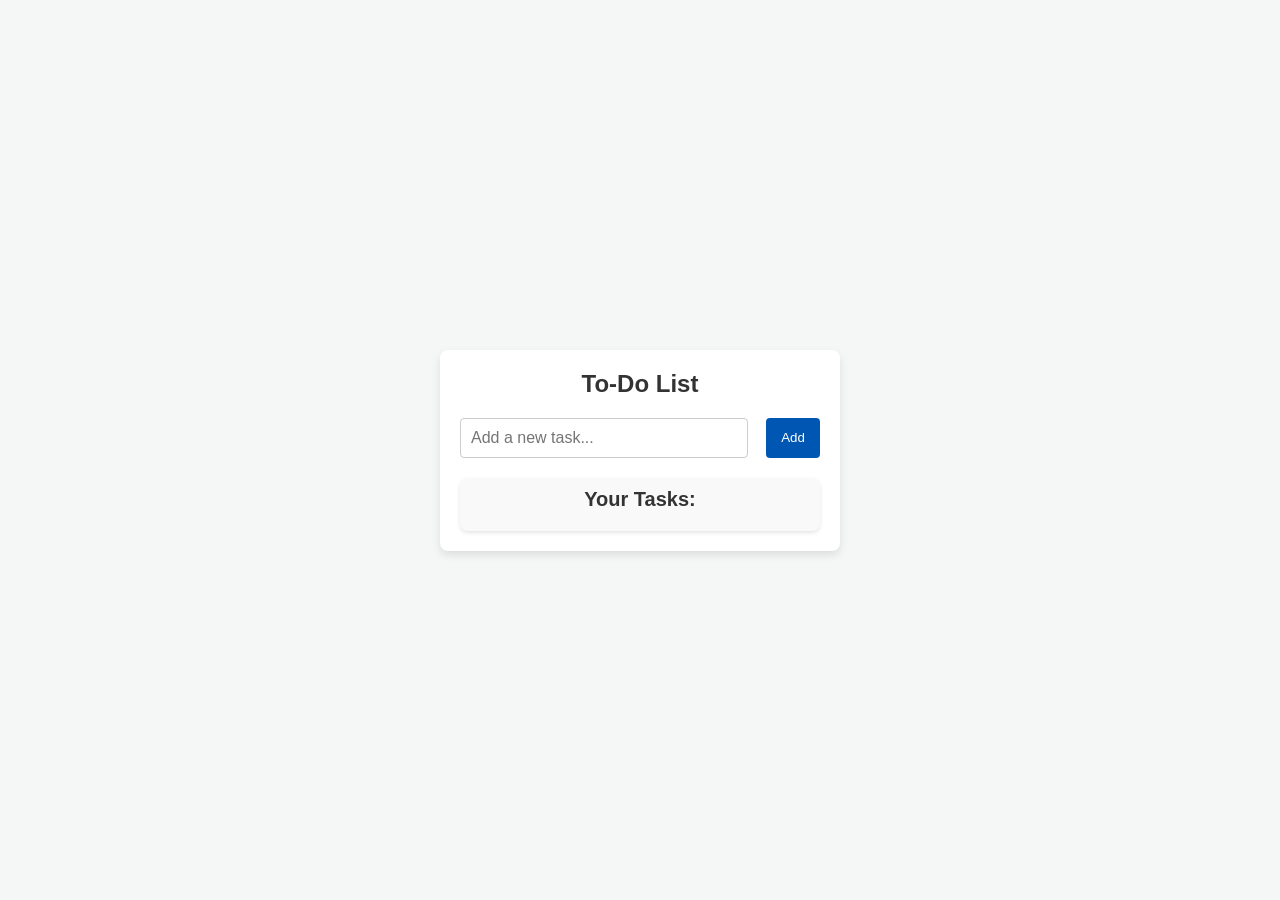
==== src/index.html @ a1d2c984 "Organised folder directory" ====
<!DOCTYPE html>
<html lang="en">
<head>
  <meta charset="UTF-8">
  <meta name="viewport" content="width=device-width, initial-scale=1.0">
  <title>To-Do List</title>
  <link rel="stylesheet" href="style.css">
</head>
<body>
  <div class="container">
    <h1 class="title">To-Do List</h1>
    <div class="todo-form">
      <input type="text" id="todoInput" placeholder="Add a new task..." />
      <button id="addButton">Add</button>
    </div>

    <!-- Box to display all tasks -->
    <div class="task-box">
      <h2>Your Tasks:</h2>
      <ul id="todoList" class="todo-list"></ul>
    </div>
  </div>

  <!-- Error message -->
  <div id="toast" class="toast">Please enter a valid task!</div>

  <script src="script.js"></script>
</body>
</html>
---- src/style.css ----
/* Global Styles */
* {
    margin: 0;
    padding: 0;
    box-sizing: border-box;
  }
  
  body {
    font-family: 'Arial', sans-serif;
    background-color: #f4f7f6;
    display: flex;
    justify-content: center;
    align-items: center;
    min-height: 100vh;
  }
  
  .container {
    background-color: white;
    width: 400px;
    padding: 20px;
    border-radius: 8px;
    box-shadow: 0 4px 8px rgba(0, 0, 0, 0.1);
    text-align: center;
  }
  
  .title {
    color: #333;
    font-size: 24px;
    margin-bottom: 20px;
  }
  
  /* To-Do Input Form */
  .todo-form {
    display: flex;
    justify-content: space-between;
    margin-bottom: 20px;
  }
  
  .todo-form input {
    width: 80%;
    padding: 10px;
    border: 1px solid #ccc;
    border-radius: 4px;
    font-size: 16px;
    outline: none;
  }
  
  .todo-form input:focus {
    border-color: #0056b3;
  }
  
  .todo-form button {
    width: 15%;
    background-color: #0056b3;
    color: white;
    padding: 10px;
    border: none;
    border-radius: 4px;
    cursor: pointer;
    transition: background-color 0.3s;
  }
  
  .todo-form button:hover {
    background-color: #003f7d;
  }
  
  /* Task Box */
  .task-box {
    margin-top: 20px;
    padding: 10px;
    background-color: #f9f9f9;
    border-radius: 8px;
    box-shadow: 0 2px 4px rgba(0, 0, 0, 0.1);
    overflow-y: auto;  /* Enable scroll if tasks exceed box size */
    max-height: 300px; /* Set a max height for the task box */
  }
  
  .task-box h2 {
    font-size: 20px;
    color: #333;
    margin-bottom: 10px;
  }
  
  /* To-Do List */
  .todo-list {
    list-style-type: none;
    padding: 0;
    margin-top: 10px;
  }
  
  .todo-list li {
    background-color: #f9f9f9;
    padding: 12px;
    margin-bottom: 10px;
    border-radius: 8px;
    display: flex;
    justify-content: space-between;
    align-items: center;
    box-shadow: 0 2px 4px rgba(0, 0, 0, 0.1);
  }
  
  .todo-list li.done {
    text-decoration: line-through;
    background-color: #e0e0e0;
  }
  
  .todo-list li button {
    background-color: #ff4d4d;
    color: white;
    border: none;
    padding: 5px 10px;
    border-radius: 4px;
    cursor: pointer;
    transition: background-color 0.3s;
  }
  
  .todo-list li button:hover {
    background-color: #ff1a1a;
  }
  

  /* Toast */
  .toast {
    visibility: hidden;
    min-width: 250px;
    margin-left: -125px;
    background-color: #333;
    color: white;
    text-align: center;
    border-radius: 2px;
    padding: 16px;
    position: fixed;
    z-index: 1;
    left: 50%;
    bottom: 30px;
    font-size: 17px;
  }
  
  .toast.show {
    visibility: visible;
    animation: fadein 0.5s, fadeout 0.5s 2.5s;
  }
  
  @keyframes fadein {
    from {bottom: 0; opacity: 0;}
    to {bottom: 30px; opacity: 1;}
  }
  
  @keyframes fadeout {
    from {opacity: 1;}
    to {opacity: 0;}
  }
  

  /* Button Styling */
.btn-styling {
    margin-bottom: 20px;
    background-color: #4CAF50; /* Green background */
    color: white; /* White text */
    border: none; /* Remove border */
    border-radius: 8px; /* Rounded corners */
    padding: 10px 20px; /* Padding for nice size */
    font-size: 16px; /* Font size for readability */
    cursor: pointer; /* Pointer cursor on hover */
    transition: background-color 0.3s ease, transform 0.2s ease; /* Smooth transition */
}

/* Hover effect */
.btn-styling:hover {
    background-color: #45a049; /* Slightly darker green */
    transform: scale(1.05); /* Slightly increase size */
}

/* Focus effect */
.btn-styling:focus {
    outline: none; /* Remove outline */
    box-shadow: 0 0 5px rgba(72, 209, 204, 0.8); /* Add a subtle glowing effect */
}

/* Active effect when the button is pressed */
.btn-styling:active {
    background-color: #388e3c; /* Even darker green */
    transform: scale(0.98); /* Slightly shrink the button */
}
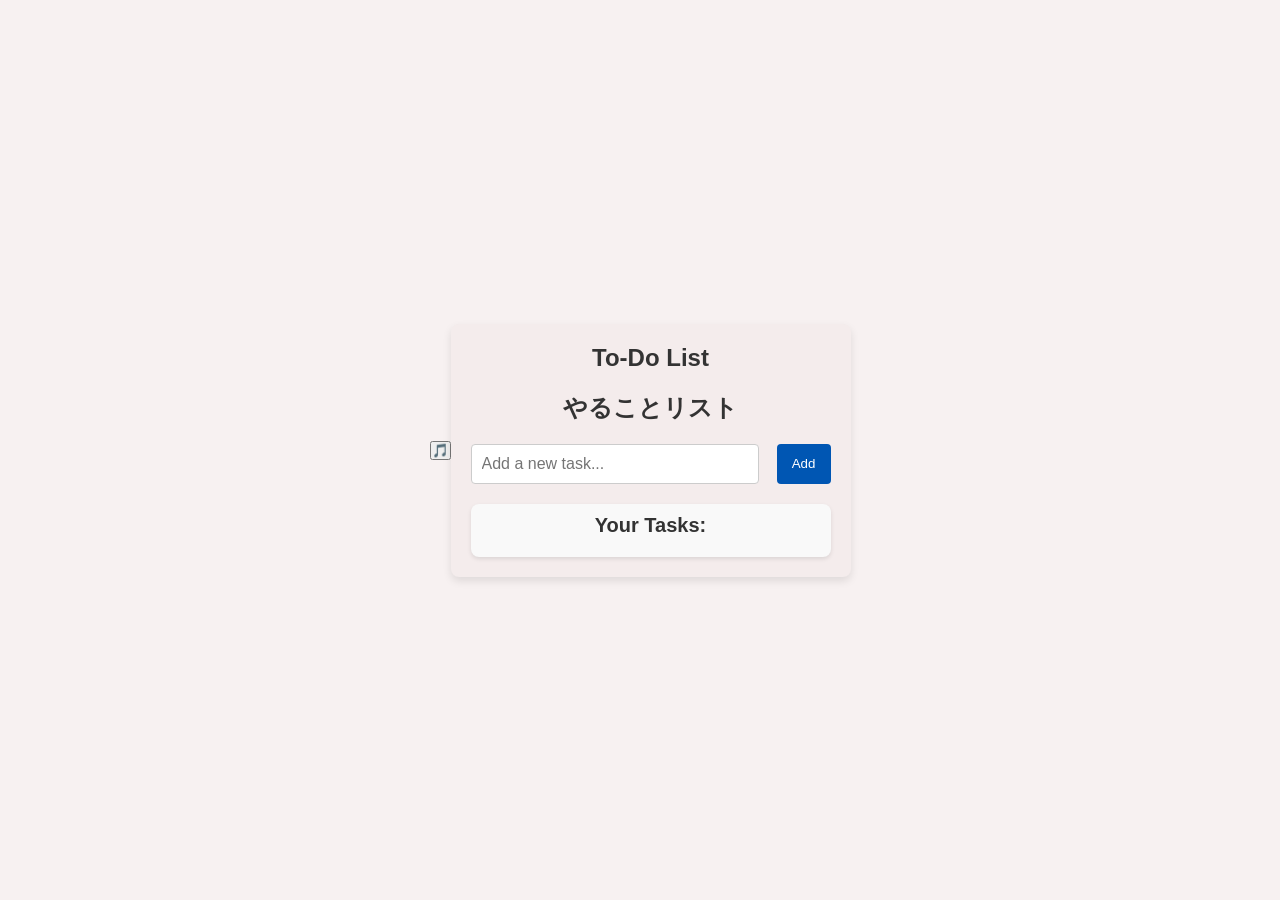
==== commit 138a3ee3: "Minor bug change with eventHandler" ====
--- a/src/index.html
+++ b/src/index.html
@@ -7,11 +7,23 @@
   <link rel="stylesheet" href="style.css">
 </head>
 <body>
+
+  <audio id="music">
+    <source src="Rain on Brick.mp3" type="audio/mpeg">
+  </audio>
+
+  <button id="dj-button" onclick="musicControl()">🎵</button>
+
   <div class="container">
     <h1 class="title">To-Do List</h1>
+    <h1 class="title">やることリスト</h1>
     <div class="todo-form">
       <input type="text" id="todoInput" placeholder="Add a new task..." />
       <button id="addButton">Add</button>
+    </div>
+
+    <div class="scoreboard">
+      <h2></h2>
     </div>
 
     <!-- Box to display all tasks -->
--- a/src/style.css
+++ b/src/style.css
@@ -6,8 +6,15 @@
   }
   
   body {
+    background-image: url('Wallpaper.jpg'); 
+    background-size: cover; 
+    background-position: center; 
+    background-repeat: no-repeat; 
+    background-attachment: fixed;
+    
+
     font-family: 'Arial', sans-serif;
-    background-color: #f4f7f6;
+    background-color: rgb(247, 241, 241);
     display: flex;
     justify-content: center;
     align-items: center;
@@ -15,7 +22,7 @@
   }
   
   .container {
-    background-color: white;
+    background-color: rgb(244, 236, 236);
     width: 400px;
     padding: 20px;
     border-radius: 8px;
@@ -49,6 +56,18 @@
     border-color: #0056b3;
   }
   
+
+  dj-button {
+    border:none;
+    cursor: pointer;
+    transition: background-color 0.3s;
+    color: white;
+  }
+
+  dj-button button:hover {
+    background-color: rgb(237, 227, 227);
+  }
+
   .todo-form button {
     width: 15%;
     background-color: #0056b3;
@@ -65,7 +84,7 @@
   }
   
   /* Task Box */
-  .task-box {
+  .task-box{
     margin-top: 20px;
     padding: 10px;
     background-color: #f9f9f9;
@@ -75,11 +94,14 @@
     max-height: 300px; /* Set a max height for the task box */
   }
   
-  .task-box h2 {
+  .task-box h2,
+  .scoreboard h2 {
     font-size: 20px;
     color: #333;
     margin-bottom: 10px;
   }
+
+  
   
   /* To-Do List */
   .todo-list {
@@ -155,6 +177,7 @@
   /* Button Styling */
 .btn-styling {
     margin-bottom: 20px;
+    margin-top: 20px;
     background-color: #4CAF50; /* Green background */
     color: white; /* White text */
     border: none; /* Remove border */
